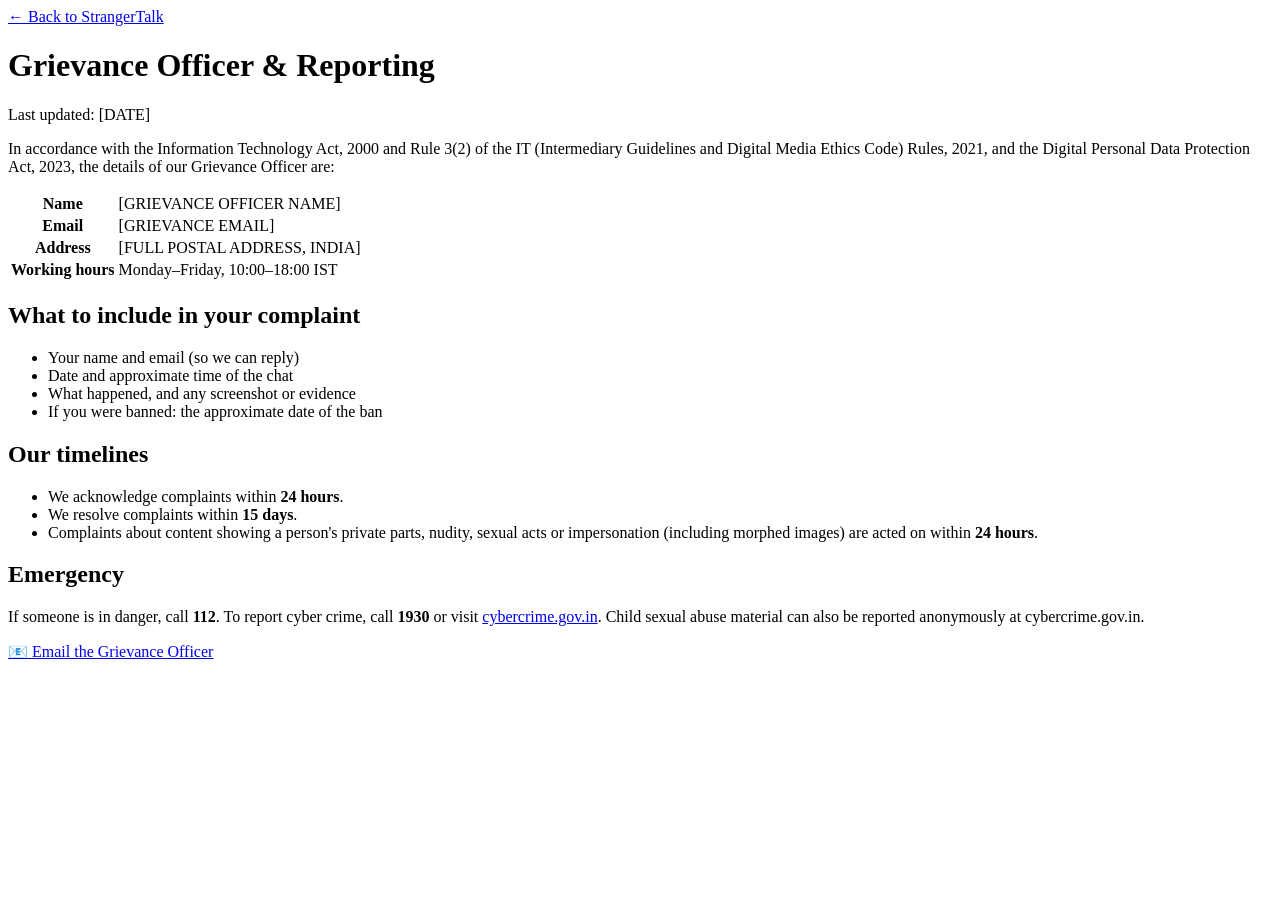
==== strangertalk-safety/grievance.html @ a357e4a1 "Add StrangerTalk safety & legal kit (age gate, consent, legal pages, chat filter) Co-Authored-By: Cl" ====
<!doctype html>
<html lang="en">
<head>
<meta charset="utf-8">
<meta name="viewport" content="width=device-width,initial-scale=1">
<title>Grievance Officer & Report | StrangerTalk</title>
<meta name="description" content="Contact the StrangerTalk Grievance Officer to report abuse, unlawful content or a privacy concern, as required by the IT Rules, 2021.">
<link rel="canonical" href="https://strangertalk.in/grievance.html">
<link rel="stylesheet" href="/legal.css">
</head>
<body>
<main>
<a class="back" href="/">← Back to StrangerTalk</a>
<div class="card">
<h1>Grievance Officer & Reporting</h1>
<div class="updated">Last updated: [DATE]</div>

<p>In accordance with the Information Technology Act, 2000 and Rule 3(2) of the IT (Intermediary Guidelines and Digital Media Ethics Code) Rules, 2021, and the Digital Personal Data Protection Act, 2023, the details of our Grievance Officer are:</p>

<table>
<tr><th>Name</th><td>[GRIEVANCE OFFICER NAME]</td></tr>
<tr><th>Email</th><td>[GRIEVANCE EMAIL]</td></tr>
<tr><th>Address</th><td>[FULL POSTAL ADDRESS, INDIA]</td></tr>
<tr><th>Working hours</th><td>Monday–Friday, 10:00–18:00 IST</td></tr>
</table>

<h2>What to include in your complaint</h2>
<ul>
<li>Your name and email (so we can reply)</li>
<li>Date and approximate time of the chat</li>
<li>What happened, and any screenshot or evidence</li>
<li>If you were banned: the approximate date of the ban</li>
</ul>

<h2>Our timelines</h2>
<ul>
<li>We acknowledge complaints within <b>24 hours</b>.</li>
<li>We resolve complaints within <b>15 days</b>.</li>
<li>Complaints about content showing a person's private parts, nudity, sexual acts or impersonation (including morphed images) are acted on within <b>24 hours</b>.</li>
</ul>

<h2>Emergency</h2>
<p>If someone is in danger, call <b>112</b>. To report cyber crime, call <b>1930</b> or visit <a href="https://cybercrime.gov.in" rel="noopener">cybercrime.gov.in</a>. Child sexual abuse material can also be reported anonymously at cybercrime.gov.in.</p>

<p><a class="back" href="mailto:[GRIEVANCE EMAIL]?subject=StrangerTalk%20Complaint">📧 Email the Grievance Officer</a></p>
</div>
</main>
<script src="/safety.js" defer></script>
</body>
</html>
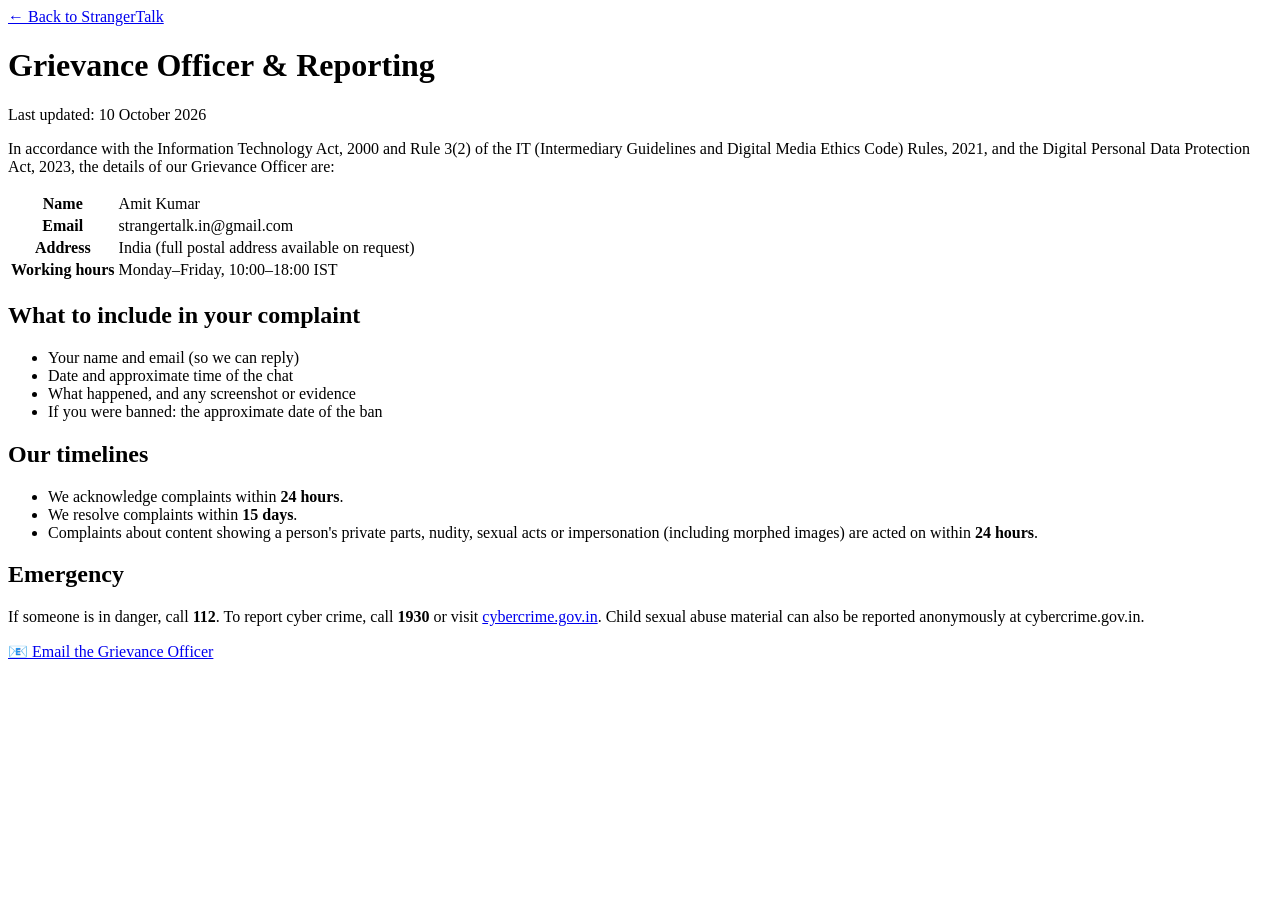
==== commit b8475bba: "Fill legal page details and add StrangerTalk SEO kit Legal pages now carry the owner name, contact e" ====
--- a/strangertalk-safety/grievance.html
+++ b/strangertalk-safety/grievance.html
@@ -13,14 +13,14 @@
 <a class="back" href="/">← Back to StrangerTalk</a>
 <div class="card">
 <h1>Grievance Officer & Reporting</h1>
-<div class="updated">Last updated: [DATE]</div>
+<div class="updated">Last updated: 10 October 2026</div>
 
 <p>In accordance with the Information Technology Act, 2000 and Rule 3(2) of the IT (Intermediary Guidelines and Digital Media Ethics Code) Rules, 2021, and the Digital Personal Data Protection Act, 2023, the details of our Grievance Officer are:</p>
 
 <table>
-<tr><th>Name</th><td>[GRIEVANCE OFFICER NAME]</td></tr>
-<tr><th>Email</th><td>[GRIEVANCE EMAIL]</td></tr>
-<tr><th>Address</th><td>[FULL POSTAL ADDRESS, INDIA]</td></tr>
+<tr><th>Name</th><td>Amit Kumar</td></tr>
+<tr><th>Email</th><td>strangertalk.in@gmail.com</td></tr>
+<tr><th>Address</th><td>India (full postal address available on request)</td></tr>
 <tr><th>Working hours</th><td>Monday–Friday, 10:00–18:00 IST</td></tr>
 </table>
 
@@ -42,7 +42,7 @@
 <h2>Emergency</h2>
 <p>If someone is in danger, call <b>112</b>. To report cyber crime, call <b>1930</b> or visit <a href="https://cybercrime.gov.in" rel="noopener">cybercrime.gov.in</a>. Child sexual abuse material can also be reported anonymously at cybercrime.gov.in.</p>
 
-<p><a class="back" href="mailto:[GRIEVANCE EMAIL]?subject=StrangerTalk%20Complaint">📧 Email the Grievance Officer</a></p>
+<p><a class="back" href="mailto:strangertalk.in@gmail.com?subject=StrangerTalk%20Complaint">📧 Email the Grievance Officer</a></p>
 </div>
 </main>
 <script src="/safety.js" defer></script>
